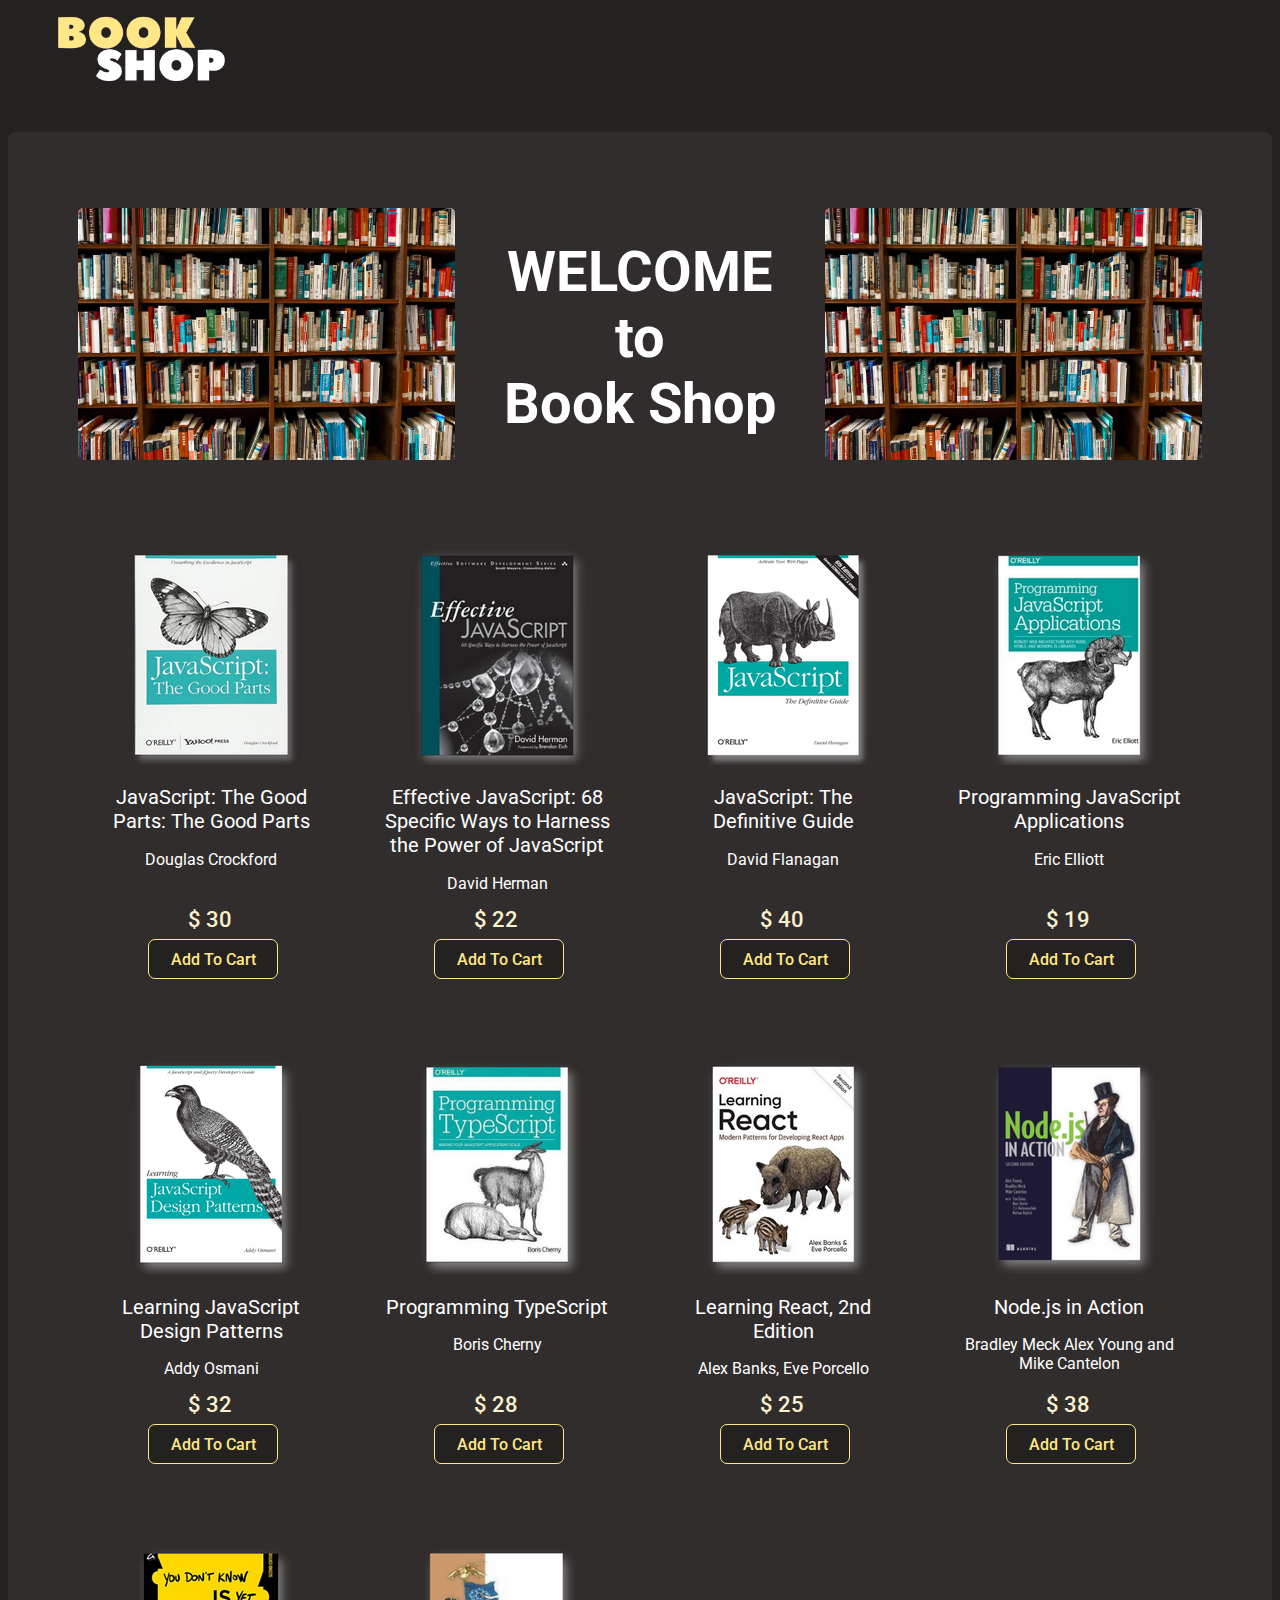
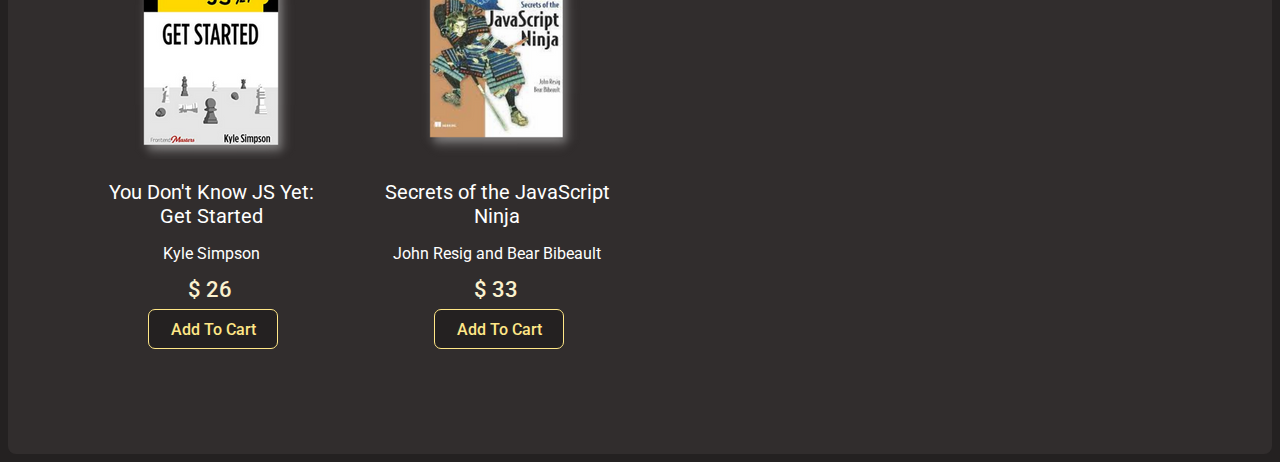
==== index.html @ e6cc88a5 "feat: add catalog" ====
<!DOCTYPE html>
<html lang="en">
<head>
    <meta charset="UTF-8">
    <meta http-equiv="X-UA-Compatible" content="IE=edge">
    <meta name="viewport" content="width=device-width, initial-scale=1.0">
    <link rel="preconnect" href="https://fonts.googleapis.com">
<link rel="preconnect" href="https://fonts.gstatic.com" crossorigin>
<link href="https://fonts.googleapis.com/css2?family=Roboto:wght@100;300;400;500&display=swap" rel="stylesheet">
<link rel="stylesheet" href="style.css">
    <title>Book Shop</title>
</head>
<body>

</body>

<script>
let logo = document.createElement('header');
logo.classList.add("logo");
document.body.append(logo);
logo.innerHTML = '<img src="images/logo.png" alt="logo" ></ing'
document.body.append(logo);

let wrapper = document.createElement('div');
wrapper.classList.add("wrapper");
document.body.append(wrapper);

let grid = document.createElement('div');
grid.classList.add("grid");
let gridCol = document.createElement('div');
let gridCol1 = document.createElement('div');
let gridCol2 = document.createElement('div');

gridCol.classList.add("gridColumn");
gridCol1.classList.add("gridColumn");
gridCol2.classList.add("gridColumn");

grid.append(gridCol);
grid.append(gridCol1);
grid.append(gridCol2);

wrapper.append(grid);

gridCol.innerHTML = '<img src="images/main.jpeg" alt="books" ></img>';
gridCol1.innerHTML = '<h1>WELCOME <br> to <br> Book Shop</h1>';
gridCol2.innerHTML = '<img src="images/main.jpeg" alt="books" ></img>';

let main = document.createElement('main');
document.body.append(main);
let mainGrid = document.createElement('div');
mainGrid.classList.add("main-grid");
main.append(mainGrid);
wrapper.append(main);

let books = [{
  "author": "Douglas Crockford",
  "imageLink": '<img src="images/book1.png" alt="book"></img>',
  "title": "JavaScript: The Good Parts: The Good Parts",
  "price": 30,
  "description": "With JavaScript: The Good Parts, you'll discover a beautiful, elegant, lightweight and highly expressive language that lets you create effective code, whether you're managing object libraries or just trying to get Ajax to run fast. If you develop sites or applications for the Web, this book is an absolute must"
},
  {
    "author": "David Herman",
    "imageLink": '<img src="images/book2.png" alt="book"></img>',
    "title": "Effective JavaScript: 68 Specific Ways to Harness the Power of JavaScript",
    "price": 22,
    "description": "Effective JavaScript is organized around 68 proven approaches for writing better JavaScript, backed by concrete examples. You’ll learn how to choose the right programming style for each project, manage unanticipated problems, and work more successfully with every facet of JavaScript programming from data structures to concurrency"
  },
  {
    "author": "David Flanagan",
    "imageLink": '<img src="images/book3.png" alt="book"></img>',
    "title": "JavaScript: The Definitive Guide",
    "price": 40,
    "description": "This Fifth Edition is completely revised and expanded to cover JavaScript as it is used in today's Web 2.0 applications. This book is both an example-driven programmer's guide and a keep-on-your-desk reference, with new chapters that explain everything you need to know to get the most out of JavaScript"
  },
  {
    "author": " Eric Elliott",
    "imageLink": '<img src="images/book4.png" alt="book"></img>',
    "title": "Programming JavaScript Applications",
    "price": 19,
    "description": "Take advantage of JavaScript’s power to build robust web-scale or enterprise applications that are easy to extend and maintain. By applying the design patterns outlined in this practical book, experienced JavaScript developers will learn how to write flexible and resilient code that’s easier—yes, easier—to work with as your code base grows."
  },
  {
    "author": "Addy Osmani",
    "imageLink": '<img src="images/book5.png" alt="book"></img>',
    "title": "Learning JavaScript Design Patterns",
    "price": 32,
    "description": "With Learning JavaScript Design Patterns, you’ll learn how to write beautiful, structured, and maintainable JavaScript by applying classical and modern design patterns to the language. If you want to keep your code efficient, more manageable, and up-to-date with the latest best practices, this book is for you."
  },
  {
    "author": "Boris Cherny",
    "imageLink": '<img src="images/book6.png" alt="book"></img>',
    "title": "Programming TypeScript",
    "price": 28,
    "description": "Any programmer working with a dynamically typed language will tell you how hard it is to scale to more lines of code and more engineers. That’s why Facebook, Google, and Microsoft invented gradual static type layers for their dynamically typed JavaScript and Python code. This practical book shows you how one such type layer, TypeScript, is unique among them: it makes programming fun with its powerful static type system."
  },
  {
    "author": "Alex Banks, Eve Porcello",
    "imageLink": '<img src="images/book7.png" alt="book"></img>',
    "title": "Learning React, 2nd Edition",
    "price": 25,
    "description": "If you want to learn how to build efficient React applications, this is your book. Ideal for web developers and software engineers who understand how JavaScript, CSS, and HTML work in the browser, this updated edition provides best practices and patterns for writing modern React code. No prior knowledge of React or functional JavaScript is necessary."
  },
  {
    "author": "Bradley Meck Alex Young and Mike Cantelon",
    "imageLink": '<img src="images/book8.png" alt="book"></img>',
    "title": "Node.js in Action",
    "price": 38,
    "description": "Node.js in Action, Second Edition is a thoroughly revised book based on the best-selling first edition. It starts at square one and guides you through all the features, techniques, and concepts you'll need to build production-quality Node applications."
  },
  {
    "author": "Kyle Simpson",
    "imageLink": '<img src="images/book9.png" alt="book"></img>',
    "title": "You Don't Know JS Yet: Get Started",
    "price": 26,
    "description": "It seems like there's never been as much widespread desire before for a better way to deeply learn the fundamentals of JavaScript. But with a million blogs, books, and videos out there, just where do you START? Look no further!"
  },
  {
    "author": "John Resig and Bear Bibeault",
    "imageLink": '<img src="images/book10.png" alt="book"></img>',
    "title": "Secrets of the JavaScript Ninja",
    "price": 33,
    "description": "Secrets of the Javascript Ninja takes you on a journey towards mastering modern JavaScript development in three phases: design, construction, and maintenance. Written for JavaScript developers with intermediate-level skills, this book will give you the knowledge you need to create a cross-browser JavaScript library from the ground up."
  }
]


function createCatalog(book){
  let bookCard = document.createElement('div');
  bookCard.classList.add("bookCard");
  let btnBuy = document.createElement('button');
  btnBuy.innerHTML = "Add To Cart";
  btnBuy.classList.add("btn-buy");
  let cardHeading = document.createElement('h2');
  cardHeading.innerHTML = `${book.title}`;
  cardHeading.classList.add("card-heading");
  let price = document.createElement('h3');
  price.innerHTML = `$ ${book.price}`;
  price.classList.add("price");
  bookCard.insertAdjacentHTML('beforeend', `<img>${book.imageLink}</img>`);
  bookCard.append(cardHeading);
  bookCard.insertAdjacentHTML('beforeend', `<p>${book.author}</p>`);
  bookCard.append(price);
  bookCard.append(btnBuy);
  console.log(bookCard);
  return bookCard;
}


books.forEach(book=>{
  let card = createCatalog(book);
  mainGrid.append(card);
});
</script>
</html>
---- style.css ----
body{
    background-color: #242121;
}
.wrapper{
    margin: 0px auto;
    margin-top: 30px;
    padding: 60px;
    max-width: 1160px;
    background-color: #312d2d;
    color: white;
    border-radius: 8px;
}
.wrapper h1{
  font-size: 56px;
}
.logo img{
    width: 270px
}
.grid{
    display: grid;
    grid-template-columns: 1fr 1fr 1fr;
    border-radius: 9px;
    margin-bottom: 30px;
    align-items: center;
}
.gridColumn{
    max-width: 577px;
    font-family: Roboto;
    font-weight:  500px;
    font-size: 36px;
    text-align: center;
    padding: 10px;

}
.gridColumn img{
    max-width: 377px;
    border-radius: 5px;
    transform: skew();
}

.main-grid{
    display: grid;
    grid-template-columns: 1fr 1fr 1fr 1fr;
    margin: 0px auto;
    max-width: 1160px;
}
.bookCard{
    padding: 20px;
    margin: 10px;
    border-radius: 6px;
    font-family: Roboto;
    text-align: center;
    position: relative;
    padding-bottom: 15px;
    margin-bottom: 100px;
}
.btn-buy{
  height: 40px;
  width: 130px;
  border-radius: 7px;
  background-color: #242121;
  border: 1px solid #FFE787;
  color: #FFE787;
position: absolute;
bottom: -55px;
left: 70px;
font-family: Roboto;
font-weight: 500;
font-size: 16px;
margin-top: 15px;
}

.card-heading{
  font-family: Roboto;
  font-weight: 400;
  font-size: 20px;

}
.btn-buy:hover{
background-color: #FFE787;
  border: 1px solid #FFE787;
  color: #242121;
  cursor: pointer
}
.price{
font-family: Roboto;
font-weight: 500;
font-size: 22px;
color:#faf1ce;
position: absolute;
bottom: -30px;
left: 110px

}
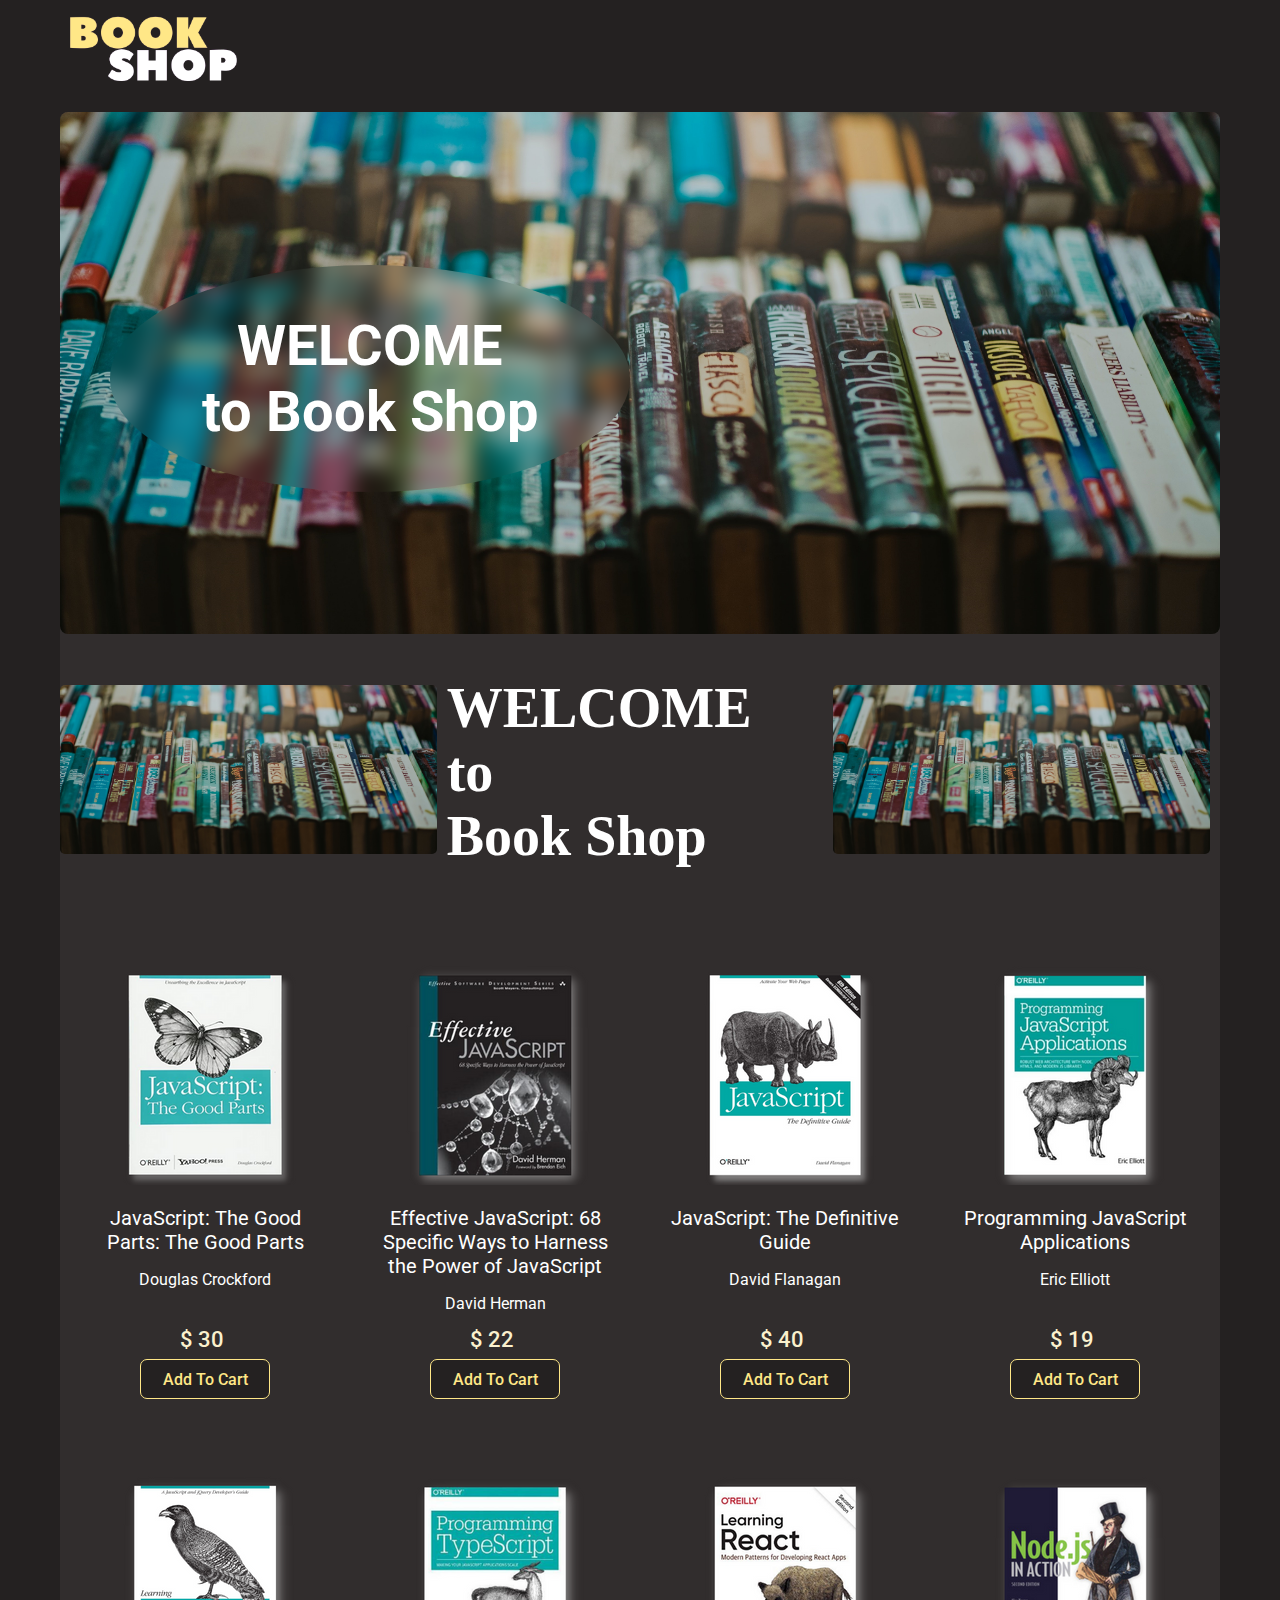
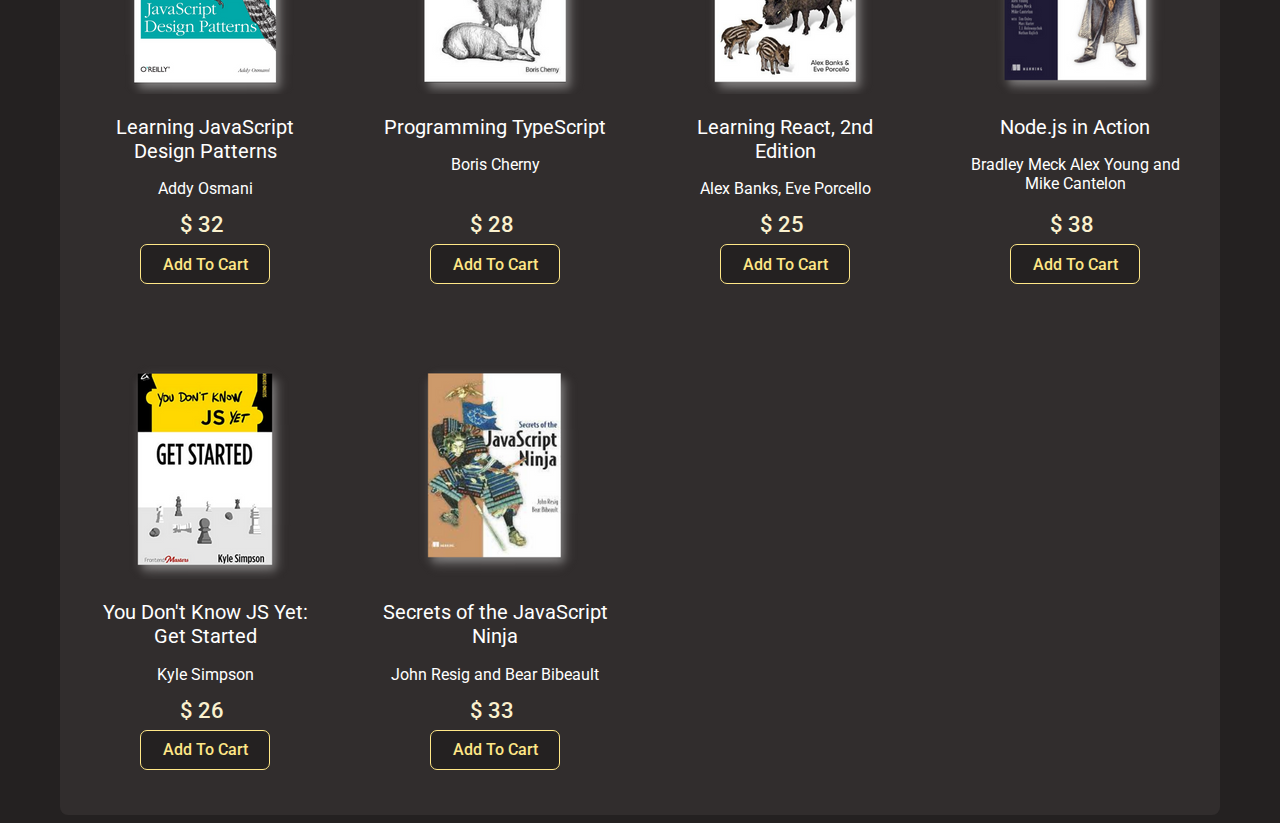
==== commit 10e0aa93: "feat: add bg image" ====
--- a/index.html
+++ b/index.html
@@ -25,6 +25,18 @@
 wrapper.classList.add("wrapper");
 document.body.append(wrapper);
 
+let back = document.createElement('div');
+back.innerHTML = '<img src="images/bg.jpg" alt="books" ></img>';
+back.classList.add("back");
+
+let text = document.createElement('div');
+text.innerHTML = '<h1>WELCOME <br> to  Book Shop</h1>';
+text.classList.add("welcome-text");
+back.append(text);
+
+
+wrapper.append(back);
+
 let grid = document.createElement('div');
 grid.classList.add("grid");
 let gridCol = document.createElement('div');
@@ -41,9 +53,9 @@
 
 wrapper.append(grid);
 
-gridCol.innerHTML = '<img src="images/main.jpeg" alt="books" ></img>';
+gridCol.innerHTML = '<img src="images/bg.jpg" alt="books" ></img>';
 gridCol1.innerHTML = '<h1>WELCOME <br> to <br> Book Shop</h1>';
-gridCol2.innerHTML = '<img src="images/main.jpeg" alt="books" ></img>';
+gridCol2.innerHTML = '<img src="./images/bg.jpg" alt="books" ></img>';
 
 let main = document.createElement('main');
 document.body.append(main);
@@ -151,5 +163,7 @@
   let card = createCatalog(book);
   mainGrid.append(card);
 });
+
+
 </script>
 </html>--- a/style.css
+++ b/style.css
@@ -3,15 +3,22 @@
 }
 .wrapper{
     margin: 0px auto;
-    margin-top: 30px;
-    padding: 60px;
+    margin-top: 10px;
     max-width: 1160px;
     background-color: #312d2d;
     color: white;
     border-radius: 8px;
 }
+.back img{
+    max-width: 1160px;
+    border-radius: 8px;
+}
 .wrapper h1{
   font-size: 56px;
+}
+.logo{
+    max-width: 1240px;
+    margin: 0px auto;
 }
 .logo img{
     width: 270px
@@ -23,14 +30,19 @@
     margin-bottom: 30px;
     align-items: center;
 }
-.gridColumn{
-    max-width: 577px;
+.welcome-text{
+    max-width: 677px;
     font-family: Roboto;
     font-weight:  500px;
-    font-size: 36px;
+    font-size: 46px;
     text-align: center;
     padding: 10px;
-
+    position: absolute;
+    top: 265px;
+    right: 650px;
+    backdrop-filter: blur(10px);
+    min-width: 500px;
+border-radius: 50%;
 }
 .gridColumn img{
     max-width: 377px;
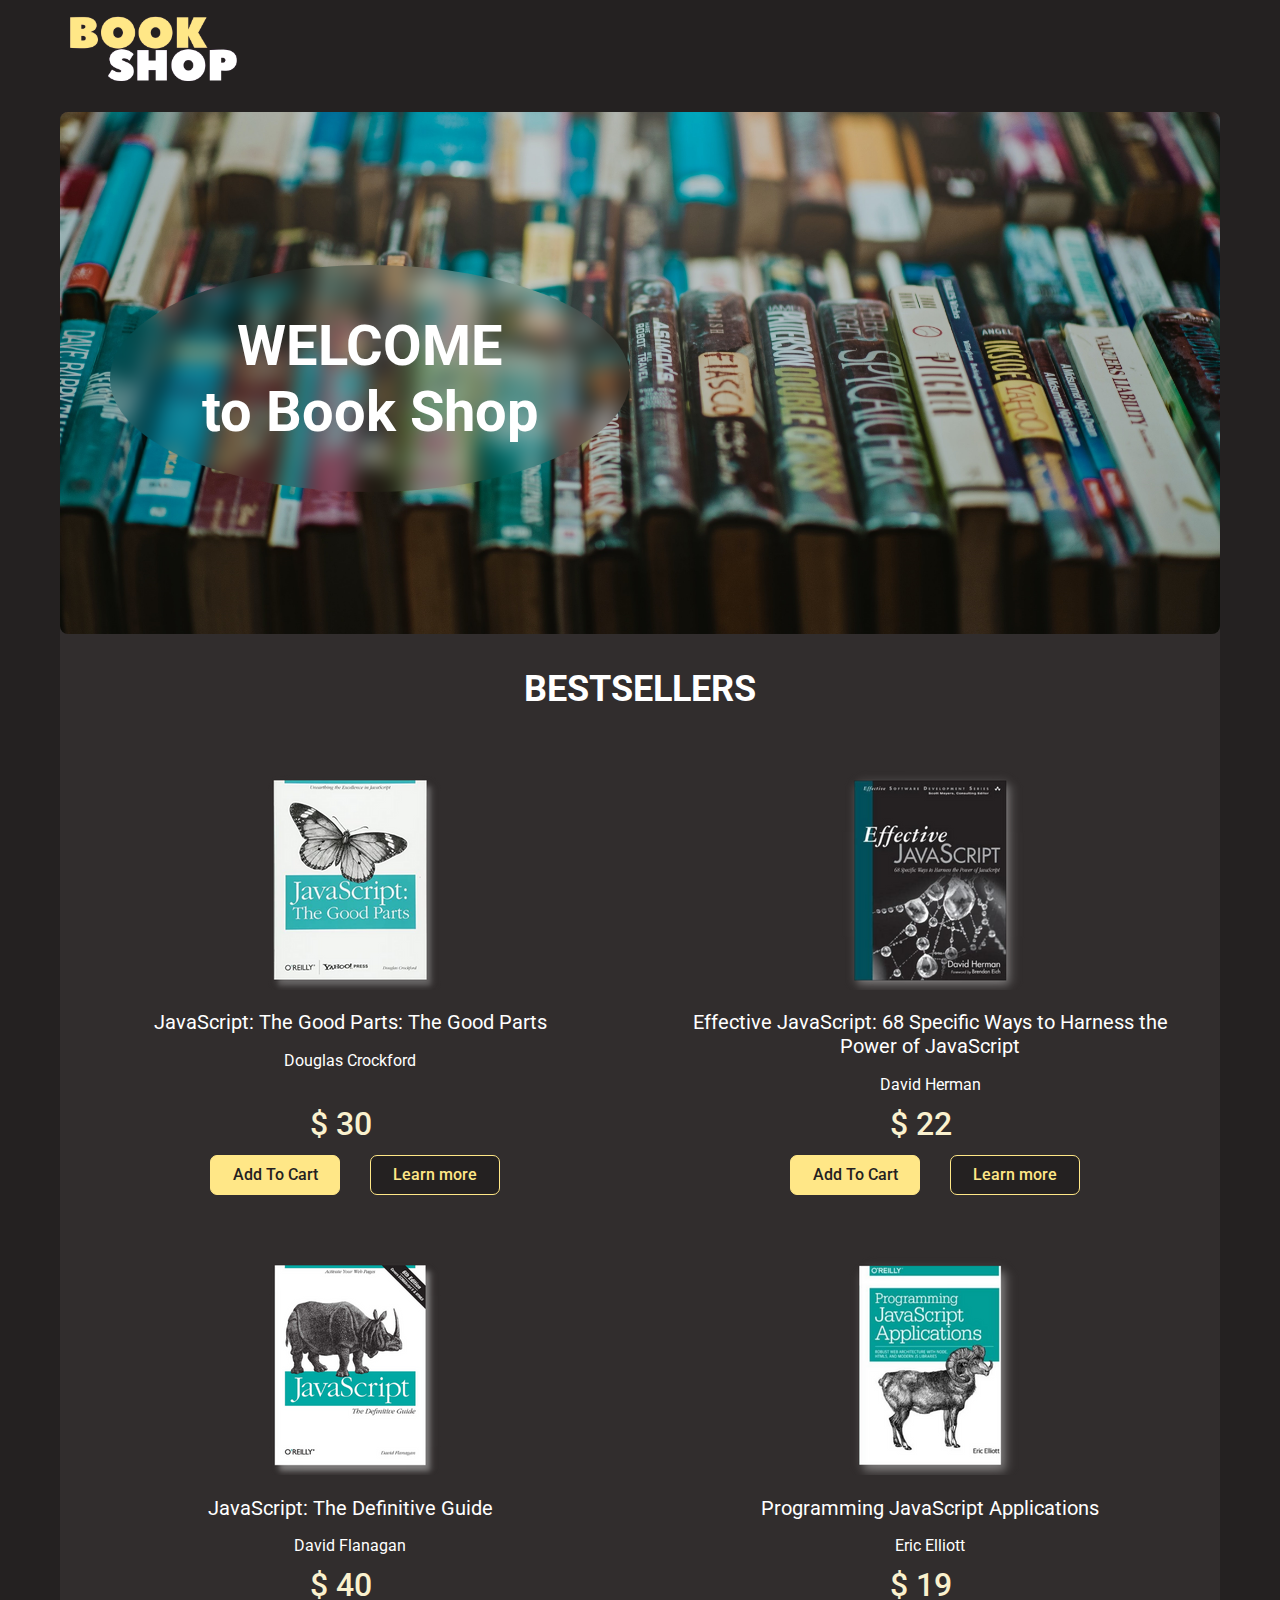
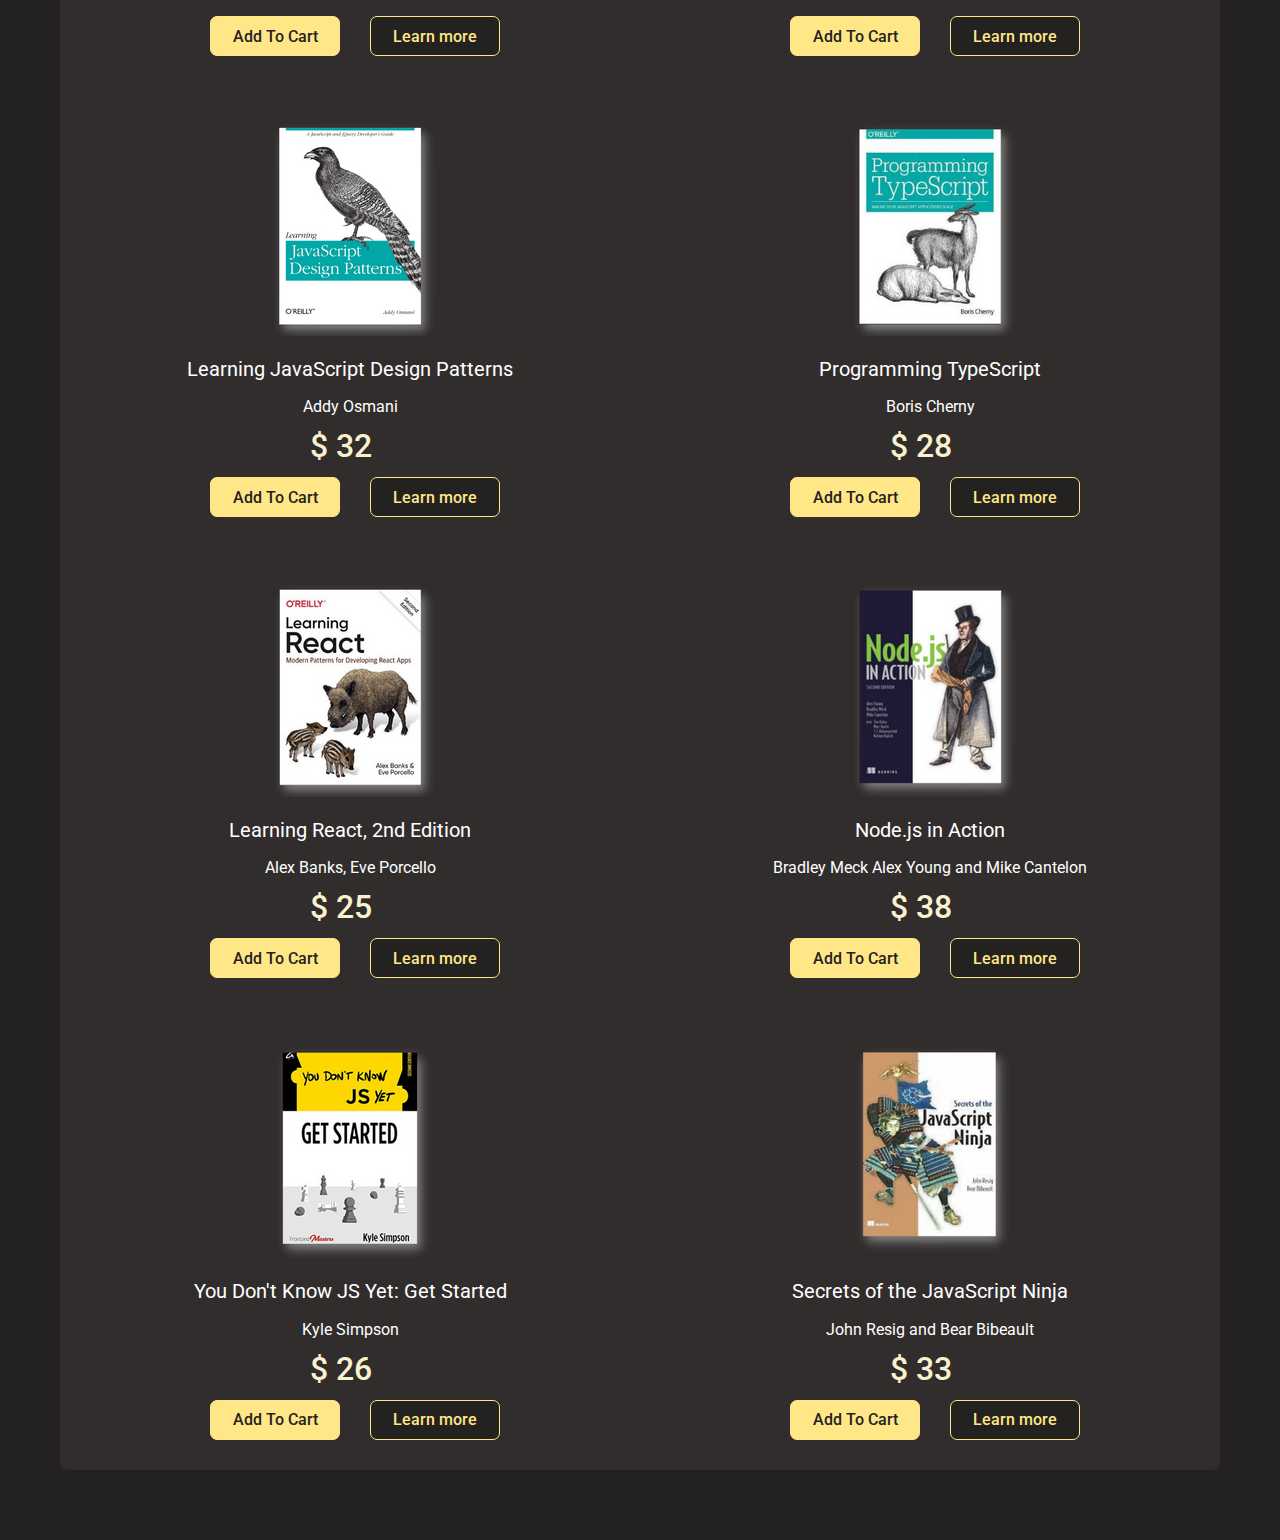
==== commit 94715375: "feat: add 2 columns display" ====
--- a/index.html
+++ b/index.html
@@ -53,9 +53,7 @@
 
 wrapper.append(grid);
 
-gridCol.innerHTML = '<img src="images/bg.jpg" alt="books" ></img>';
-gridCol1.innerHTML = '<h1>WELCOME <br> to <br> Book Shop</h1>';
-gridCol2.innerHTML = '<img src="./images/bg.jpg" alt="books" ></img>';
+gridCol1.innerHTML = '<h2>BESTSELLERS</h2>';
 
 let main = document.createElement('main');
 document.body.append(main);
@@ -149,12 +147,15 @@
   let price = document.createElement('h3');
   price.innerHTML = `$ ${book.price}`;
   price.classList.add("price");
+  let btnLearn = document.createElement('button');
+  btnLearn.innerHTML = "Learn more";
+  btnLearn.classList.add("btn-learn");
   bookCard.insertAdjacentHTML('beforeend', `<img>${book.imageLink}</img>`);
   bookCard.append(cardHeading);
   bookCard.insertAdjacentHTML('beforeend', `<p>${book.author}</p>`);
   bookCard.append(price);
   bookCard.append(btnBuy);
-  console.log(bookCard);
+  bookCard.append(btnLearn);
   return bookCard;
 }
 
@@ -165,5 +166,7 @@
 });
 
 
+
+
 </script>
 </html>--- a/style.css
+++ b/style.css
@@ -4,6 +4,7 @@
 .wrapper{
     margin: 0px auto;
     margin-top: 10px;
+    margin-bottom: 70px;
     max-width: 1160px;
     background-color: #312d2d;
     color: white;
@@ -27,8 +28,10 @@
     display: grid;
     grid-template-columns: 1fr 1fr 1fr;
     border-radius: 9px;
-    margin-bottom: 30px;
     align-items: center;
+    font-family: Roboto;
+    text-align: center;
+    font-size: 24px;
 }
 .welcome-text{
     max-width: 677px;
@@ -44,15 +47,10 @@
     min-width: 500px;
 border-radius: 50%;
 }
-.gridColumn img{
-    max-width: 377px;
-    border-radius: 5px;
-    transform: skew();
-}
 
 .main-grid{
     display: grid;
-    grid-template-columns: 1fr 1fr 1fr 1fr;
+    grid-template-columns: 1fr 1fr;
     margin: 0px auto;
     max-width: 1160px;
 }
@@ -66,41 +64,63 @@
     padding-bottom: 15px;
     margin-bottom: 100px;
 }
+.card-heading{
+  font-family: Roboto;
+  font-weight: 400;
+  font-size: 20px;
+
+}
+
+.price{
+font-family: Roboto;
+font-weight: 500;
+font-size: 32px;
+color:#faf1ce;
+position: absolute;
+bottom: -50px;
+left: 240px
+}
 .btn-buy{
   height: 40px;
   width: 130px;
   border-radius: 7px;
-  background-color: #242121;
+  background-color: #FFE787;
   border: 1px solid #FFE787;
-  color: #FFE787;
+  color: #242121;
 position: absolute;
-bottom: -55px;
-left: 70px;
+bottom: -70px;
+left: 140px;
 font-family: Roboto;
 font-weight: 500;
 font-size: 16px;
 margin-top: 15px;
 }
 
-.card-heading{
-  font-family: Roboto;
-  font-weight: 400;
-  font-size: 20px;
-
-}
 .btn-buy:hover{
-background-color: #FFE787;
+background-color:  #242121;
   border: 1px solid #FFE787;
-  color: #242121;
+  color:  #FFE787;
   cursor: pointer
 }
-.price{
-font-family: Roboto;
-font-weight: 500;
-font-size: 22px;
-color:#faf1ce;
-position: absolute;
-bottom: -30px;
-left: 110px
+.btn-learn{
+    height: 40px;
+    width: 130px;
+    border-radius: 7px;
+    background-color: #242121;
+    border: 1px solid #FFE787;
+    color: #FFE787;
+  position: absolute;
+  bottom: -70px;
+  left: 300px;
+  font-family: Roboto;
+  font-weight: 500;
+  font-size: 16px;
+  margin-top: 15px;
+  }
 
-}+  .btn-learn:hover{
+  background-color: #FFE787;
+    border: 1px solid #FFE787;
+    color: #242121;
+    cursor: pointer
+  }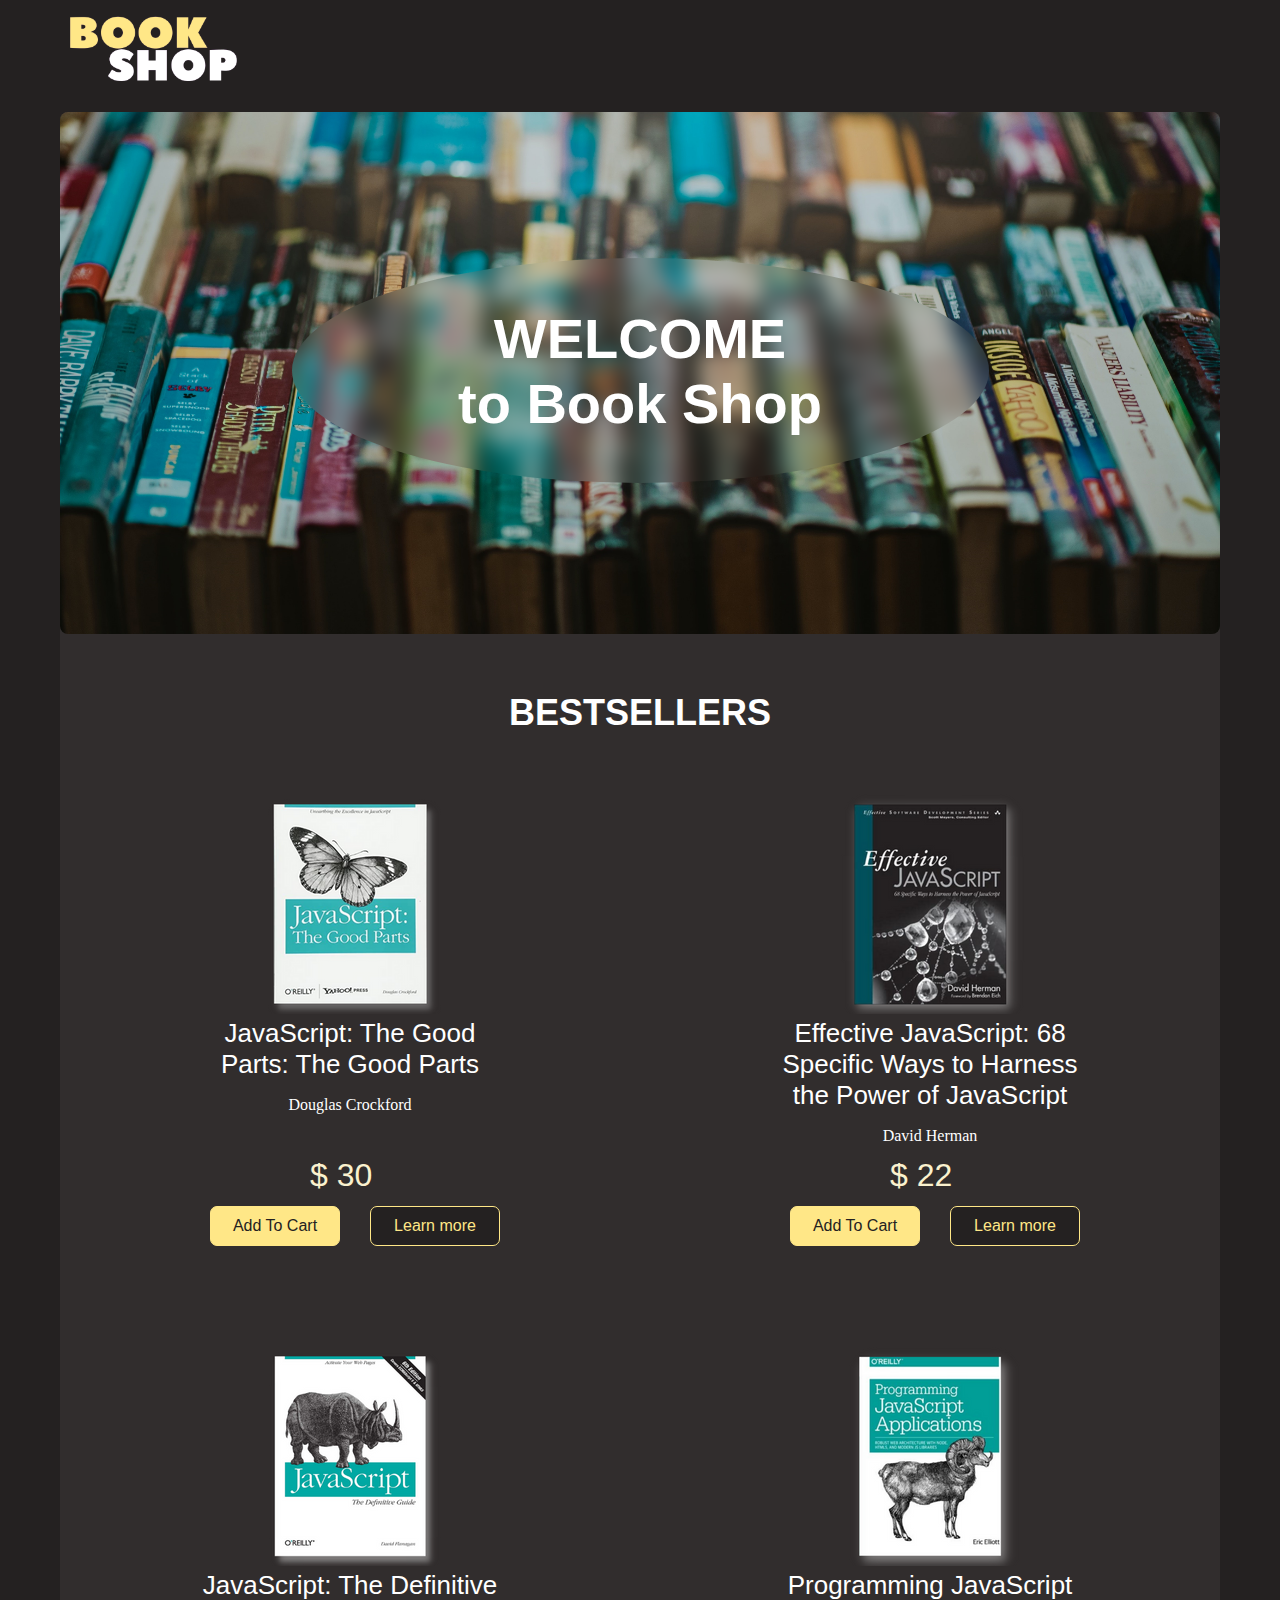
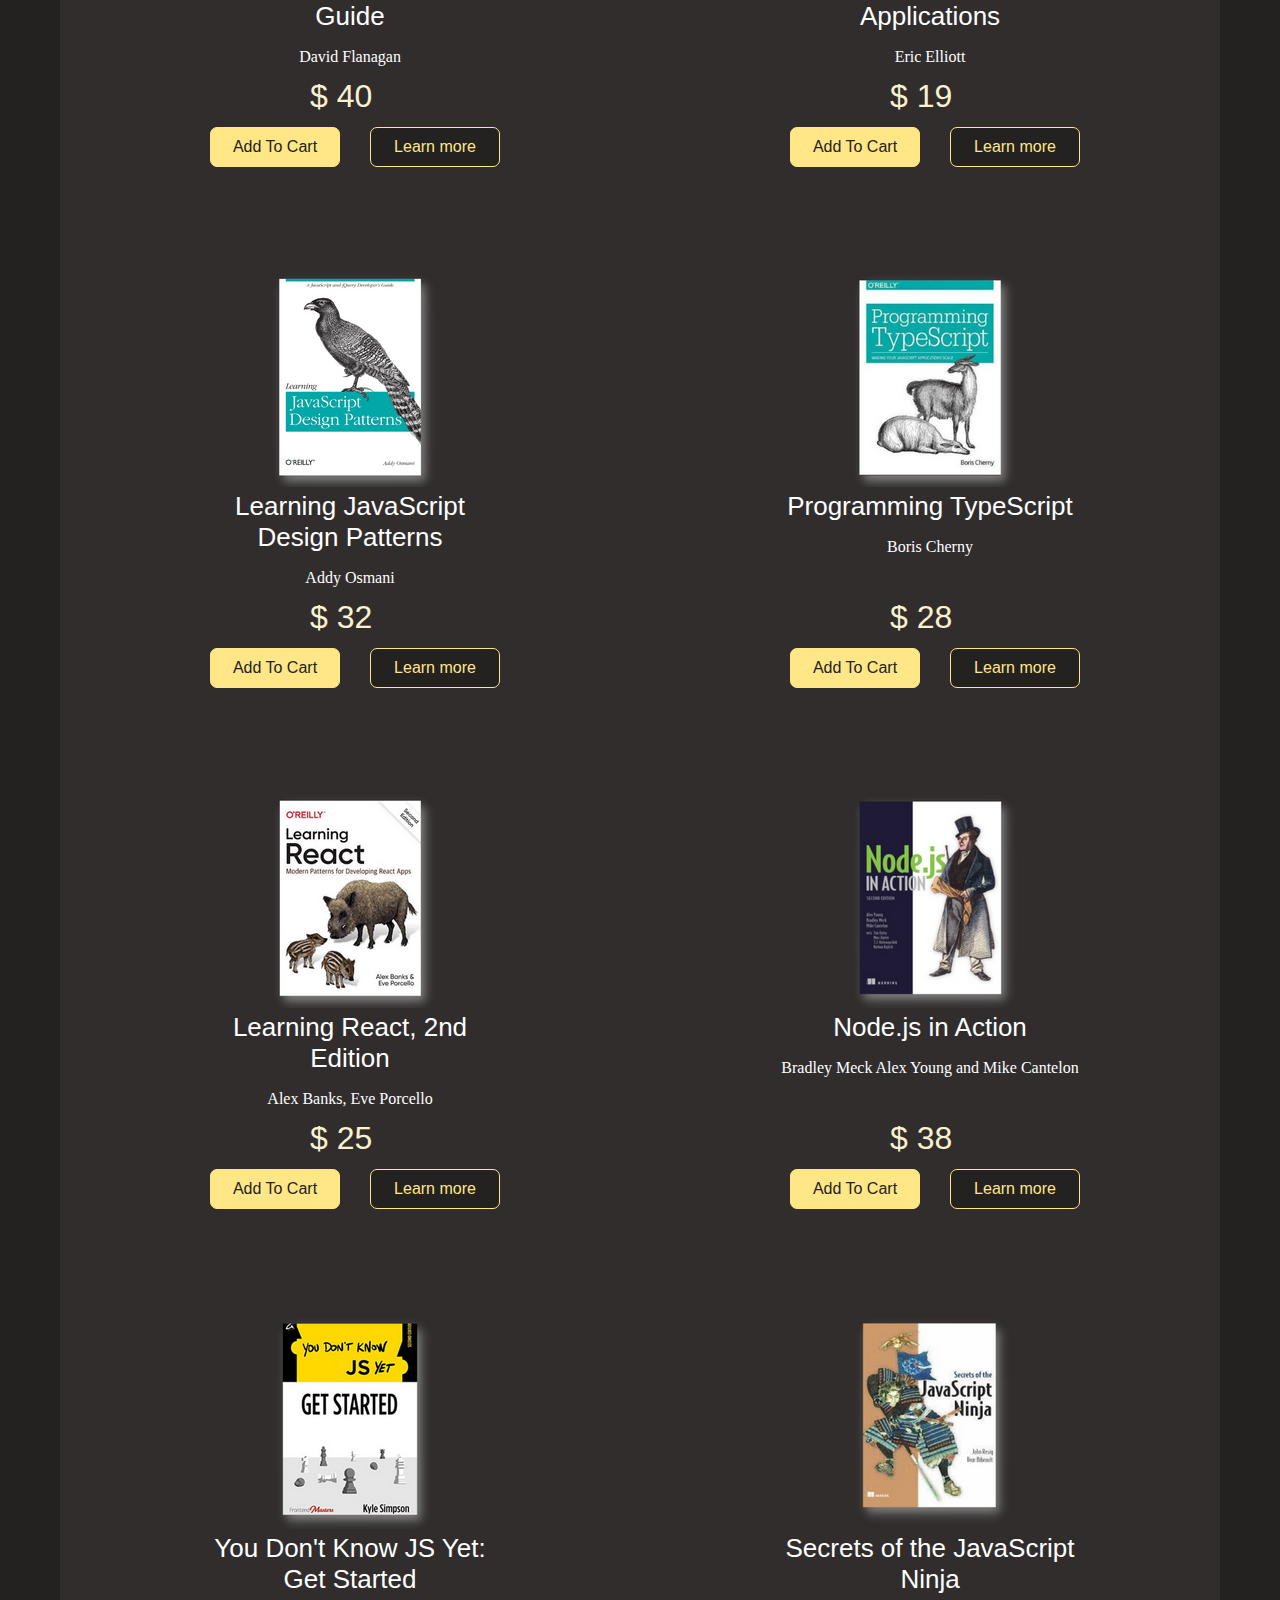
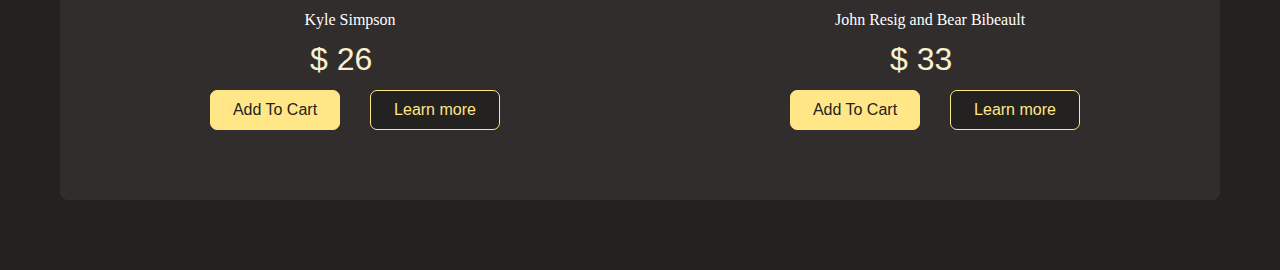
==== commit 74bd7862: "Update index.html" ====
--- a/index.html
+++ b/index.html
@@ -4,9 +4,6 @@
     <meta charset="UTF-8">
     <meta http-equiv="X-UA-Compatible" content="IE=edge">
     <meta name="viewport" content="width=device-width, initial-scale=1.0">
-    <link rel="preconnect" href="https://fonts.googleapis.com">
-<link rel="preconnect" href="https://fonts.gstatic.com" crossorigin>
-<link href="https://fonts.googleapis.com/css2?family=Roboto:wght@100;300;400;500&display=swap" rel="stylesheet">
 <link rel="stylesheet" href="style.css">
     <title>Book Shop</title>
 </head>
--- a/style.css
+++ b/style.css
@@ -1,3 +1,7 @@
+@font-face {
+    font-family: 'Quicksand', sans-serif;
+    src: url("/fonts/Quicksand/Quicksand-VariableFont_wght.ttf");
+  }
 body{
     background-color: #242121;
 }
@@ -22,30 +26,32 @@
     margin: 0px auto;
 }
 .logo img{
-    width: 270px
+    width: 270px;
 }
 .grid{
     display: grid;
     grid-template-columns: 1fr 1fr 1fr;
     border-radius: 9px;
     align-items: center;
-    font-family: Roboto;
+    font-family: 'Quicksand', sans-serif;
     text-align: center;
     font-size: 24px;
 }
+.back{
+    max-height: 550px;
+}
 .welcome-text{
     max-width: 677px;
-    font-family: Roboto;
+    font-family: 'Quicksand', sans-serif;
     font-weight:  500px;
     font-size: 46px;
     text-align: center;
     padding: 10px;
-    position: absolute;
-    top: 265px;
-    right: 650px;
+    position: relative;
+    margin: 0px auto;
+    top: -380px;
     backdrop-filter: blur(10px);
-    min-width: 500px;
-border-radius: 50%;
+    border-radius: 50%;
 }
 
 .main-grid{
@@ -62,17 +68,28 @@
     text-align: center;
     position: relative;
     padding-bottom: 15px;
-    margin-bottom: 100px;
+    margin-bottom: 140px;
 }
+.bookCard img:hover{
+    transform: scale(1.3);
+}
+.bookCard img:hover{
+    transform: scale(1.8);
+    transition-timing-function: ease-in-out;
+    transition-duration: 0.3s;
+}
+
 .card-heading{
-  font-family: Roboto;
+    margin: 0px auto;
+  font-family: 'Quicksand', sans-serif;
   font-weight: 400;
-  font-size: 20px;
-
+  font-size: 26px;
+  max-width: 300px;
+  text-align: center;
 }
 
 .price{
-font-family: Roboto;
+font-family: 'Quicksand', sans-serif;
 font-weight: 500;
 font-size: 32px;
 color:#faf1ce;
@@ -90,7 +107,7 @@
 position: absolute;
 bottom: -70px;
 left: 140px;
-font-family: Roboto;
+font-family: 'Quicksand', sans-serif;
 font-weight: 500;
 font-size: 16px;
 margin-top: 15px;
@@ -112,7 +129,7 @@
   position: absolute;
   bottom: -70px;
   left: 300px;
-  font-family: Roboto;
+  font-family: 'Quicksand', sans-serif;
   font-weight: 500;
   font-size: 16px;
   margin-top: 15px;
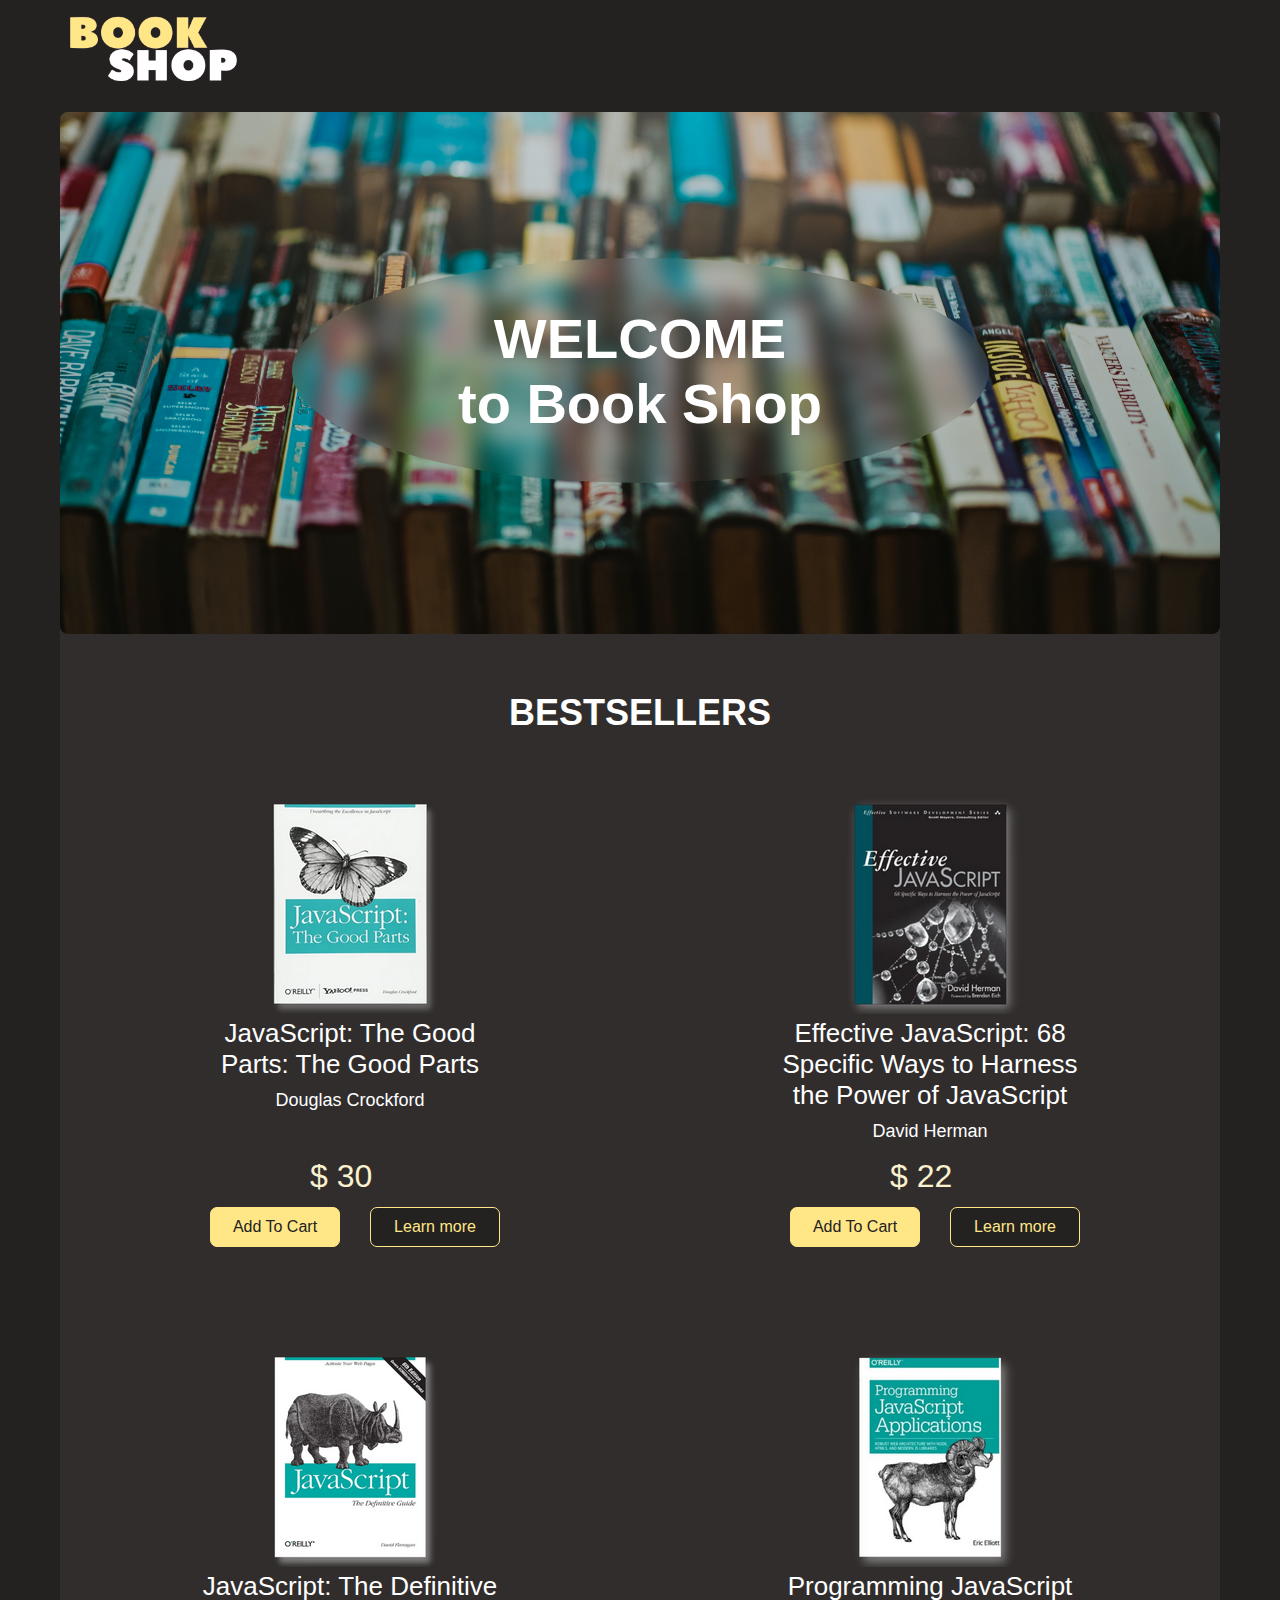
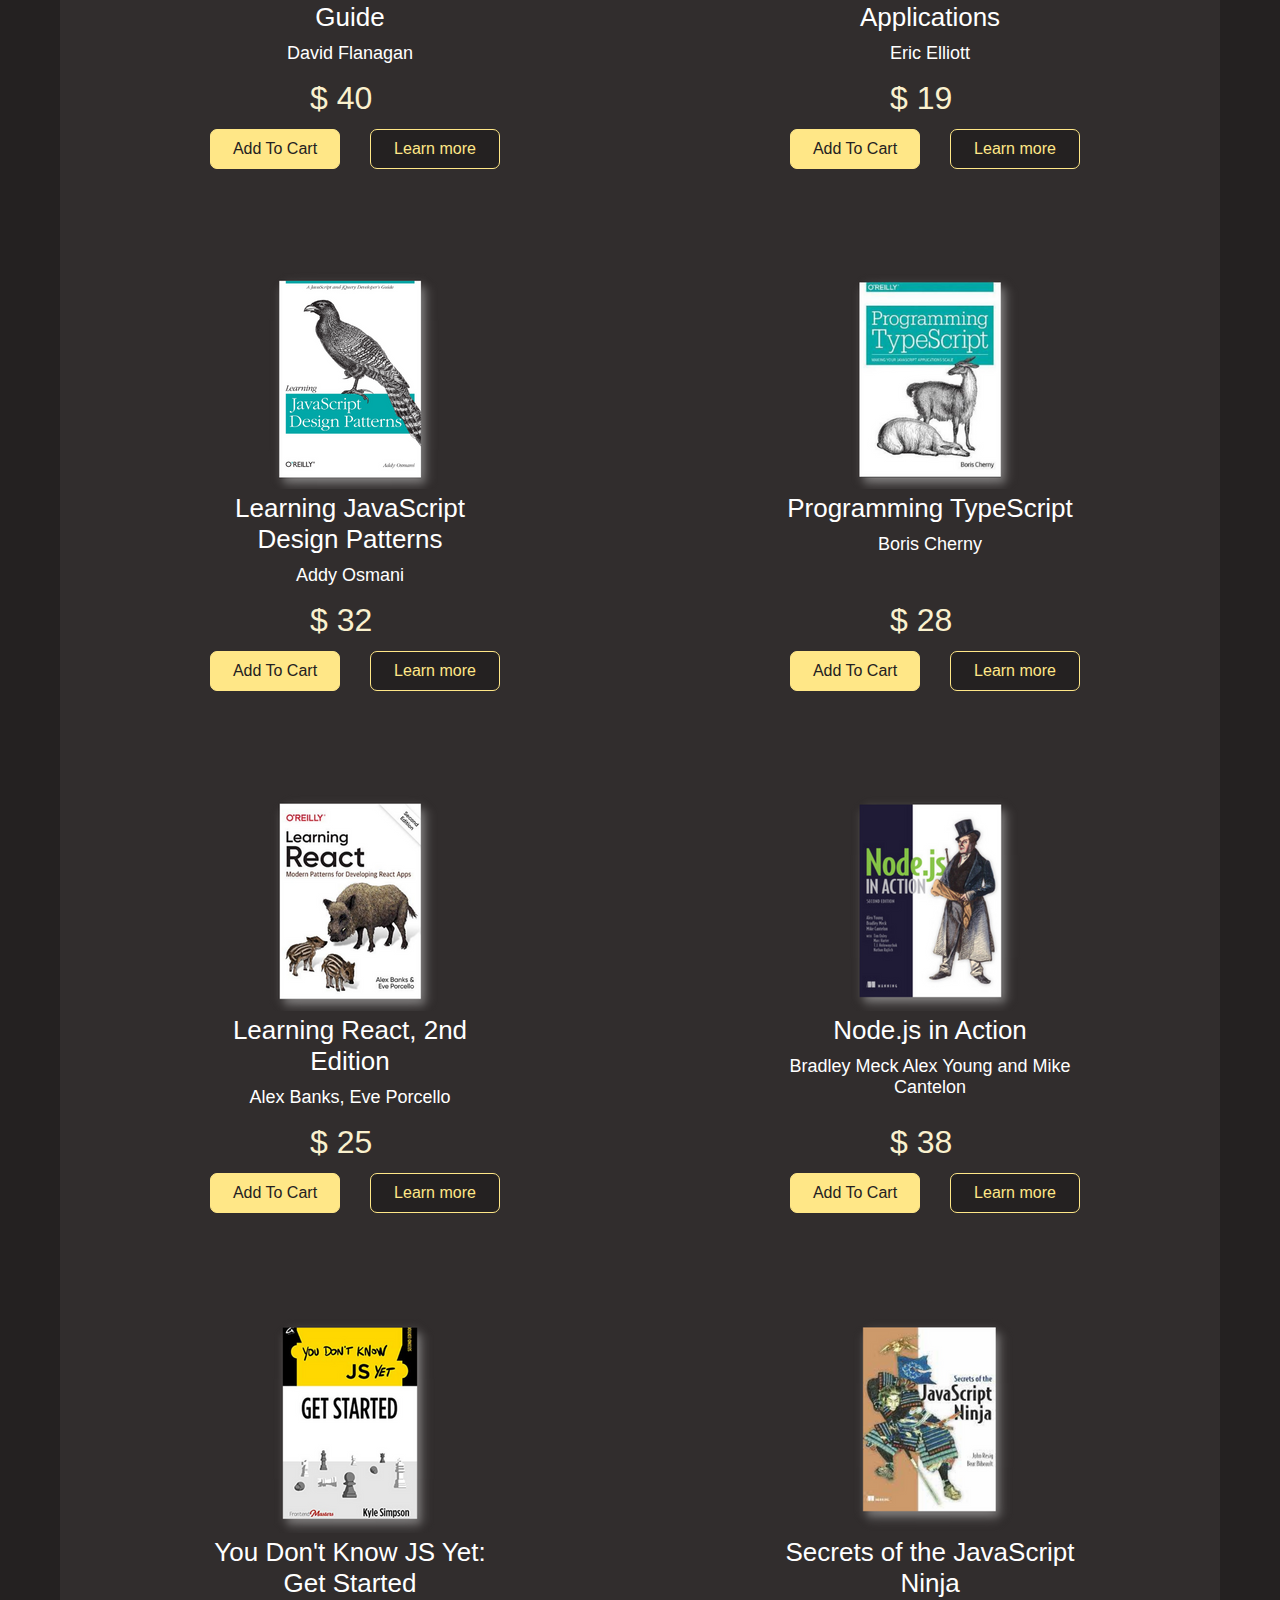
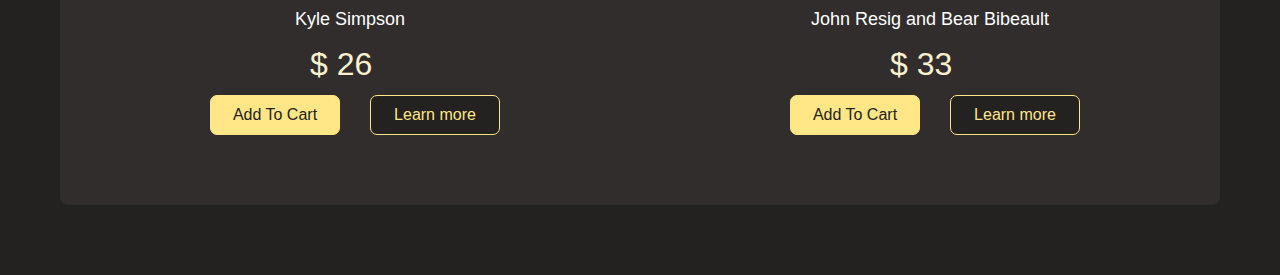
==== commit 79e028be: "feat: add stylings" ====
--- a/index.html
+++ b/index.html
@@ -40,9 +40,6 @@
 let gridCol1 = document.createElement('div');
 let gridCol2 = document.createElement('div');
 
-gridCol.classList.add("gridColumn");
-gridCol1.classList.add("gridColumn");
-gridCol2.classList.add("gridColumn");
 
 grid.append(gridCol);
 grid.append(gridCol1);
@@ -139,7 +136,7 @@
   btnBuy.innerHTML = "Add To Cart";
   btnBuy.classList.add("btn-buy");
   let cardHeading = document.createElement('h2');
-  cardHeading.innerHTML = `${book.title}`;
+  cardHeading.innerHTML = `${book.title} <p>${book.author}</p>`;
   cardHeading.classList.add("card-heading");
   let price = document.createElement('h3');
   price.innerHTML = `$ ${book.price}`;
@@ -149,7 +146,6 @@
   btnLearn.classList.add("btn-learn");
   bookCard.insertAdjacentHTML('beforeend', `<img>${book.imageLink}</img>`);
   bookCard.append(cardHeading);
-  bookCard.insertAdjacentHTML('beforeend', `<p>${book.author}</p>`);
   bookCard.append(price);
   bookCard.append(btnBuy);
   bookCard.append(btnLearn);
--- a/style.css
+++ b/style.css
@@ -87,6 +87,17 @@
   max-width: 300px;
   text-align: center;
 }
+.card-heading p{
+    margin: 0px auto;
+  font-family: 'Quicksand', sans-serif;
+  font-weight: 400;
+  font-size: 18px;
+  max-width: 300px;
+  text-align: center;
+  margin-top: 10px;
+  margin-bottom: 20px;
+}
+
 
 .price{
 font-family: 'Quicksand', sans-serif;
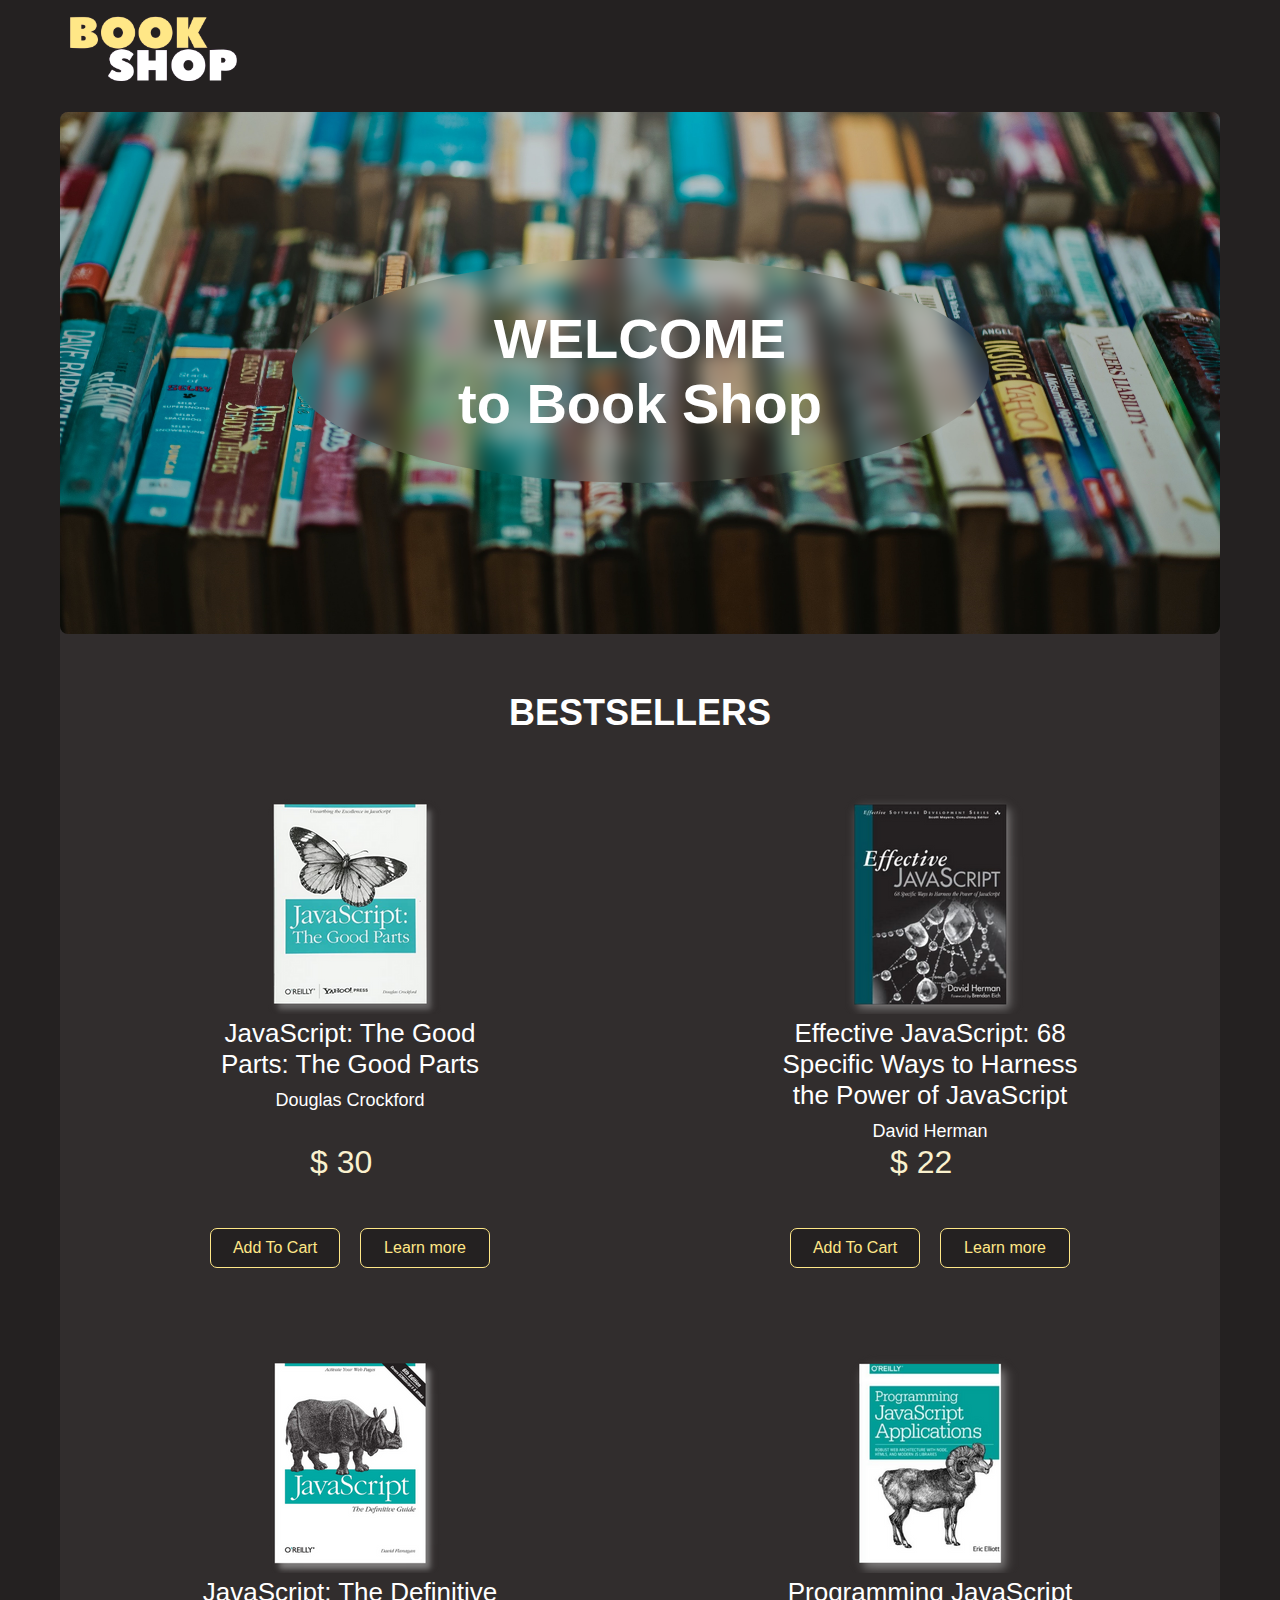
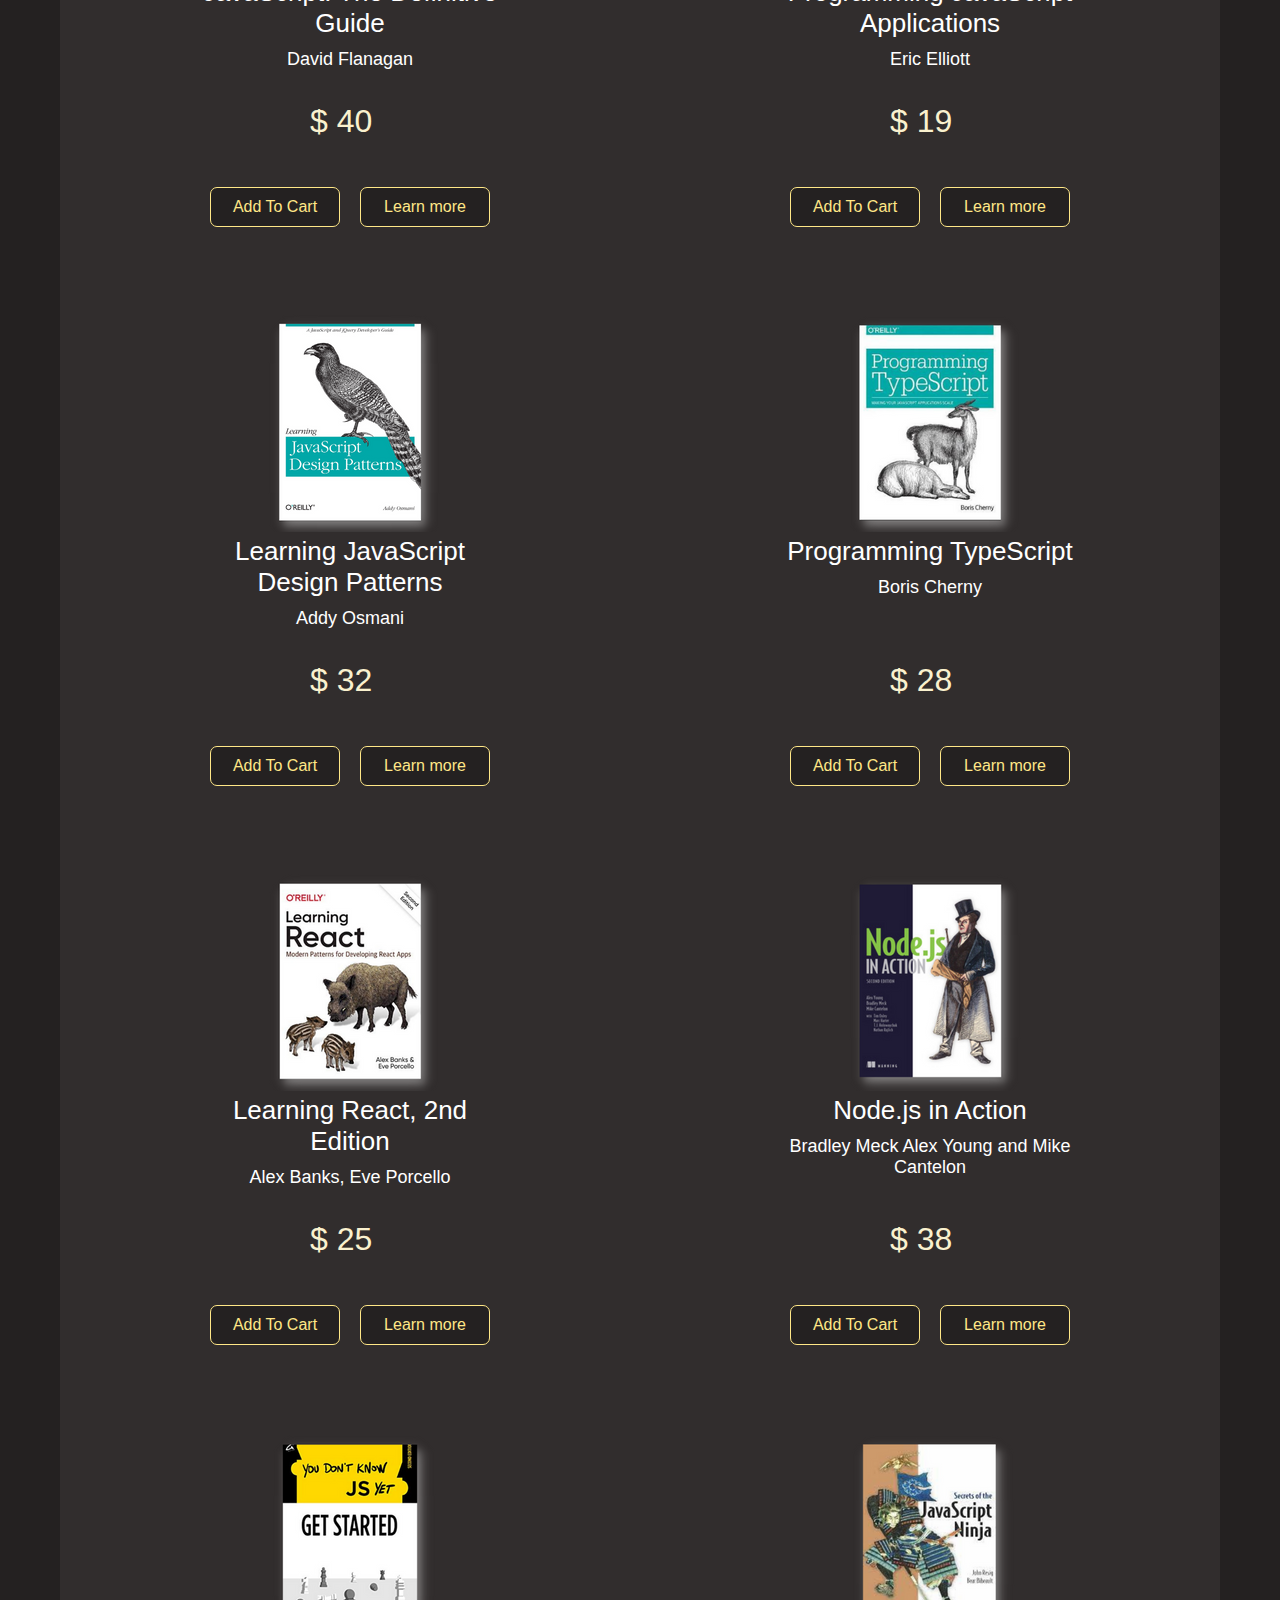
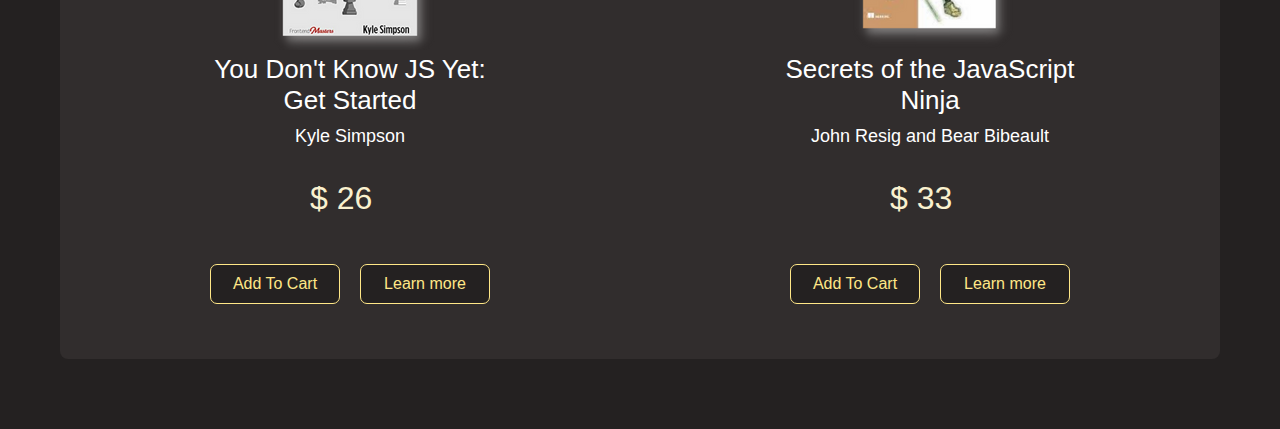
==== commit 8a1fbae4: "feat: add popup to learn button" ====
--- a/index.html
+++ b/index.html
@@ -5,161 +5,10 @@
     <meta http-equiv="X-UA-Compatible" content="IE=edge">
     <meta name="viewport" content="width=device-width, initial-scale=1.0">
 <link rel="stylesheet" href="style.css">
-    <title>Book Shop</title>
+<title>Book Shop</title>
 </head>
 <body>
 
 </body>
-
-<script>
-let logo = document.createElement('header');
-logo.classList.add("logo");
-document.body.append(logo);
-logo.innerHTML = '<img src="images/logo.png" alt="logo" ></ing'
-document.body.append(logo);
-
-let wrapper = document.createElement('div');
-wrapper.classList.add("wrapper");
-document.body.append(wrapper);
-
-let back = document.createElement('div');
-back.innerHTML = '<img src="images/bg.jpg" alt="books" ></img>';
-back.classList.add("back");
-
-let text = document.createElement('div');
-text.innerHTML = '<h1>WELCOME <br> to  Book Shop</h1>';
-text.classList.add("welcome-text");
-back.append(text);
-
-
-wrapper.append(back);
-
-let grid = document.createElement('div');
-grid.classList.add("grid");
-let gridCol = document.createElement('div');
-let gridCol1 = document.createElement('div');
-let gridCol2 = document.createElement('div');
-
-
-grid.append(gridCol);
-grid.append(gridCol1);
-grid.append(gridCol2);
-
-wrapper.append(grid);
-
-gridCol1.innerHTML = '<h2>BESTSELLERS</h2>';
-
-let main = document.createElement('main');
-document.body.append(main);
-let mainGrid = document.createElement('div');
-mainGrid.classList.add("main-grid");
-main.append(mainGrid);
-wrapper.append(main);
-
-let books = [{
-  "author": "Douglas Crockford",
-  "imageLink": '<img src="images/book1.png" alt="book"></img>',
-  "title": "JavaScript: The Good Parts: The Good Parts",
-  "price": 30,
-  "description": "With JavaScript: The Good Parts, you'll discover a beautiful, elegant, lightweight and highly expressive language that lets you create effective code, whether you're managing object libraries or just trying to get Ajax to run fast. If you develop sites or applications for the Web, this book is an absolute must"
-},
-  {
-    "author": "David Herman",
-    "imageLink": '<img src="images/book2.png" alt="book"></img>',
-    "title": "Effective JavaScript: 68 Specific Ways to Harness the Power of JavaScript",
-    "price": 22,
-    "description": "Effective JavaScript is organized around 68 proven approaches for writing better JavaScript, backed by concrete examples. You’ll learn how to choose the right programming style for each project, manage unanticipated problems, and work more successfully with every facet of JavaScript programming from data structures to concurrency"
-  },
-  {
-    "author": "David Flanagan",
-    "imageLink": '<img src="images/book3.png" alt="book"></img>',
-    "title": "JavaScript: The Definitive Guide",
-    "price": 40,
-    "description": "This Fifth Edition is completely revised and expanded to cover JavaScript as it is used in today's Web 2.0 applications. This book is both an example-driven programmer's guide and a keep-on-your-desk reference, with new chapters that explain everything you need to know to get the most out of JavaScript"
-  },
-  {
-    "author": " Eric Elliott",
-    "imageLink": '<img src="images/book4.png" alt="book"></img>',
-    "title": "Programming JavaScript Applications",
-    "price": 19,
-    "description": "Take advantage of JavaScript’s power to build robust web-scale or enterprise applications that are easy to extend and maintain. By applying the design patterns outlined in this practical book, experienced JavaScript developers will learn how to write flexible and resilient code that’s easier—yes, easier—to work with as your code base grows."
-  },
-  {
-    "author": "Addy Osmani",
-    "imageLink": '<img src="images/book5.png" alt="book"></img>',
-    "title": "Learning JavaScript Design Patterns",
-    "price": 32,
-    "description": "With Learning JavaScript Design Patterns, you’ll learn how to write beautiful, structured, and maintainable JavaScript by applying classical and modern design patterns to the language. If you want to keep your code efficient, more manageable, and up-to-date with the latest best practices, this book is for you."
-  },
-  {
-    "author": "Boris Cherny",
-    "imageLink": '<img src="images/book6.png" alt="book"></img>',
-    "title": "Programming TypeScript",
-    "price": 28,
-    "description": "Any programmer working with a dynamically typed language will tell you how hard it is to scale to more lines of code and more engineers. That’s why Facebook, Google, and Microsoft invented gradual static type layers for their dynamically typed JavaScript and Python code. This practical book shows you how one such type layer, TypeScript, is unique among them: it makes programming fun with its powerful static type system."
-  },
-  {
-    "author": "Alex Banks, Eve Porcello",
-    "imageLink": '<img src="images/book7.png" alt="book"></img>',
-    "title": "Learning React, 2nd Edition",
-    "price": 25,
-    "description": "If you want to learn how to build efficient React applications, this is your book. Ideal for web developers and software engineers who understand how JavaScript, CSS, and HTML work in the browser, this updated edition provides best practices and patterns for writing modern React code. No prior knowledge of React or functional JavaScript is necessary."
-  },
-  {
-    "author": "Bradley Meck Alex Young and Mike Cantelon",
-    "imageLink": '<img src="images/book8.png" alt="book"></img>',
-    "title": "Node.js in Action",
-    "price": 38,
-    "description": "Node.js in Action, Second Edition is a thoroughly revised book based on the best-selling first edition. It starts at square one and guides you through all the features, techniques, and concepts you'll need to build production-quality Node applications."
-  },
-  {
-    "author": "Kyle Simpson",
-    "imageLink": '<img src="images/book9.png" alt="book"></img>',
-    "title": "You Don't Know JS Yet: Get Started",
-    "price": 26,
-    "description": "It seems like there's never been as much widespread desire before for a better way to deeply learn the fundamentals of JavaScript. But with a million blogs, books, and videos out there, just where do you START? Look no further!"
-  },
-  {
-    "author": "John Resig and Bear Bibeault",
-    "imageLink": '<img src="images/book10.png" alt="book"></img>',
-    "title": "Secrets of the JavaScript Ninja",
-    "price": 33,
-    "description": "Secrets of the Javascript Ninja takes you on a journey towards mastering modern JavaScript development in three phases: design, construction, and maintenance. Written for JavaScript developers with intermediate-level skills, this book will give you the knowledge you need to create a cross-browser JavaScript library from the ground up."
-  }
-]
-
-
-function createCatalog(book){
-  let bookCard = document.createElement('div');
-  bookCard.classList.add("bookCard");
-  let btnBuy = document.createElement('button');
-  btnBuy.innerHTML = "Add To Cart";
-  btnBuy.classList.add("btn-buy");
-  let cardHeading = document.createElement('h2');
-  cardHeading.innerHTML = `${book.title} <p>${book.author}</p>`;
-  cardHeading.classList.add("card-heading");
-  let price = document.createElement('h3');
-  price.innerHTML = `$ ${book.price}`;
-  price.classList.add("price");
-  let btnLearn = document.createElement('button');
-  btnLearn.innerHTML = "Learn more";
-  btnLearn.classList.add("btn-learn");
-  bookCard.insertAdjacentHTML('beforeend', `<img>${book.imageLink}</img>`);
-  bookCard.append(cardHeading);
-  bookCard.append(price);
-  bookCard.append(btnBuy);
-  bookCard.append(btnLearn);
-  return bookCard;
-}
-
-
-books.forEach(book=>{
-  let card = createCatalog(book);
-  mainGrid.append(card);
-});
-
-
-
-
-</script>
+<script src="script.js"></script>
 </html>--- a/style.css
+++ b/style.css
@@ -68,13 +68,13 @@
     text-align: center;
     position: relative;
     padding-bottom: 15px;
-    margin-bottom: 140px;
+    margin-bottom: 160px;
 }
 .bookCard img:hover{
     transform: scale(1.3);
 }
 .bookCard img:hover{
-    transform: scale(1.8);
+    transform: scale(1.6);
     transition-timing-function: ease-in-out;
     transition-duration: 0.3s;
 }
@@ -86,6 +86,7 @@
   font-size: 26px;
   max-width: 300px;
   text-align: center;
+  min-height: 130px;
 }
 .card-heading p{
     margin: 0px auto;
@@ -108,29 +109,59 @@
 bottom: -50px;
 left: 240px
 }
+.descriptionBlock{
+  visibility: hidden;
+  position:absolute;
+  height: 0px;
+  }
+  .description{
+    border: 1px solid #FFE787;
+    border-radius: 8px;
+    max-width: 220px;
+    font-family: 'Quicksand', sans-serif;
+  font-weight: 300;
+  font-size: 16px;
+  padding: 20px;
+  background-color: #ffe787d2;
+  color:#242121;
+  text-align: justify;
+  z-index: 1;
+  position: relative;
+  top: -150px;
+  left: 290px;
+  margin-bottom: 50px;
+  height: 150px;
+  overflow: auto;
+    }
+  .descriptionBlock-show {
+    visibility: visible;
+    z-index: 1;
+  }
 .btn-buy{
+  visibility: visible;
   height: 40px;
   width: 130px;
   border-radius: 7px;
-  background-color: #FFE787;
+  background-color:  #242121;
   border: 1px solid #FFE787;
-  color: #242121;
+  color: #FFE787;
 position: absolute;
-bottom: -70px;
-left: 140px;
+bottom: 0px;
+left: 120px;
+top: 80px;
 font-family: 'Quicksand', sans-serif;
 font-weight: 500;
 font-size: 16px;
-margin-top: 15px;
 }
 
 .btn-buy:hover{
-background-color:  #242121;
+background-color:  #FFE787;
   border: 1px solid #FFE787;
-  color:  #FFE787;
+  color:  #242121;
   cursor: pointer
 }
 .btn-learn{
+  visibility: visible;
     height: 40px;
     width: 130px;
     border-radius: 7px;
@@ -138,12 +169,12 @@
     border: 1px solid #FFE787;
     color: #FFE787;
   position: absolute;
-  bottom: -70px;
-  left: 300px;
+  bottom: 0px;
+  top: 80px;
+  left: 270px;
   font-family: 'Quicksand', sans-serif;
   font-weight: 500;
   font-size: 16px;
-  margin-top: 15px;
   }
 
   .btn-learn:hover{
@@ -151,4 +182,5 @@
     border: 1px solid #FFE787;
     color: #242121;
     cursor: pointer
-  }+  }
+
